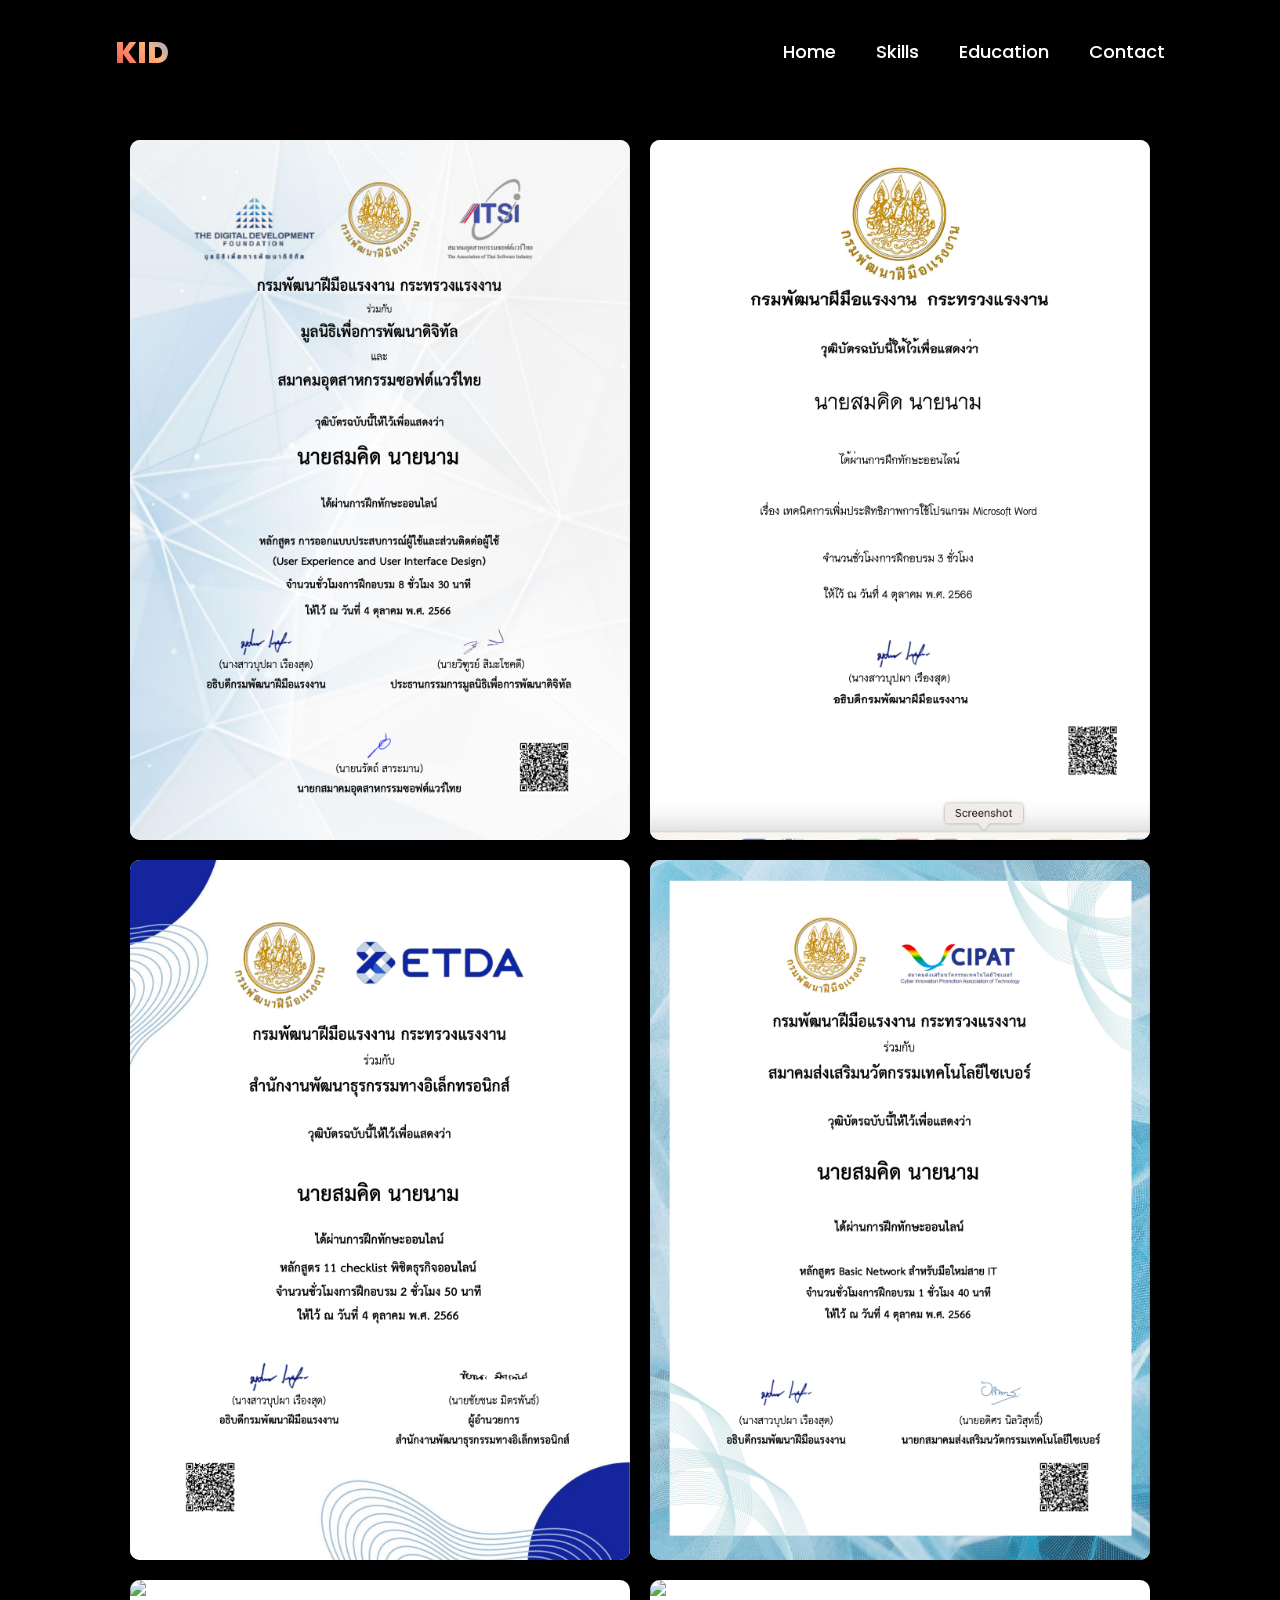
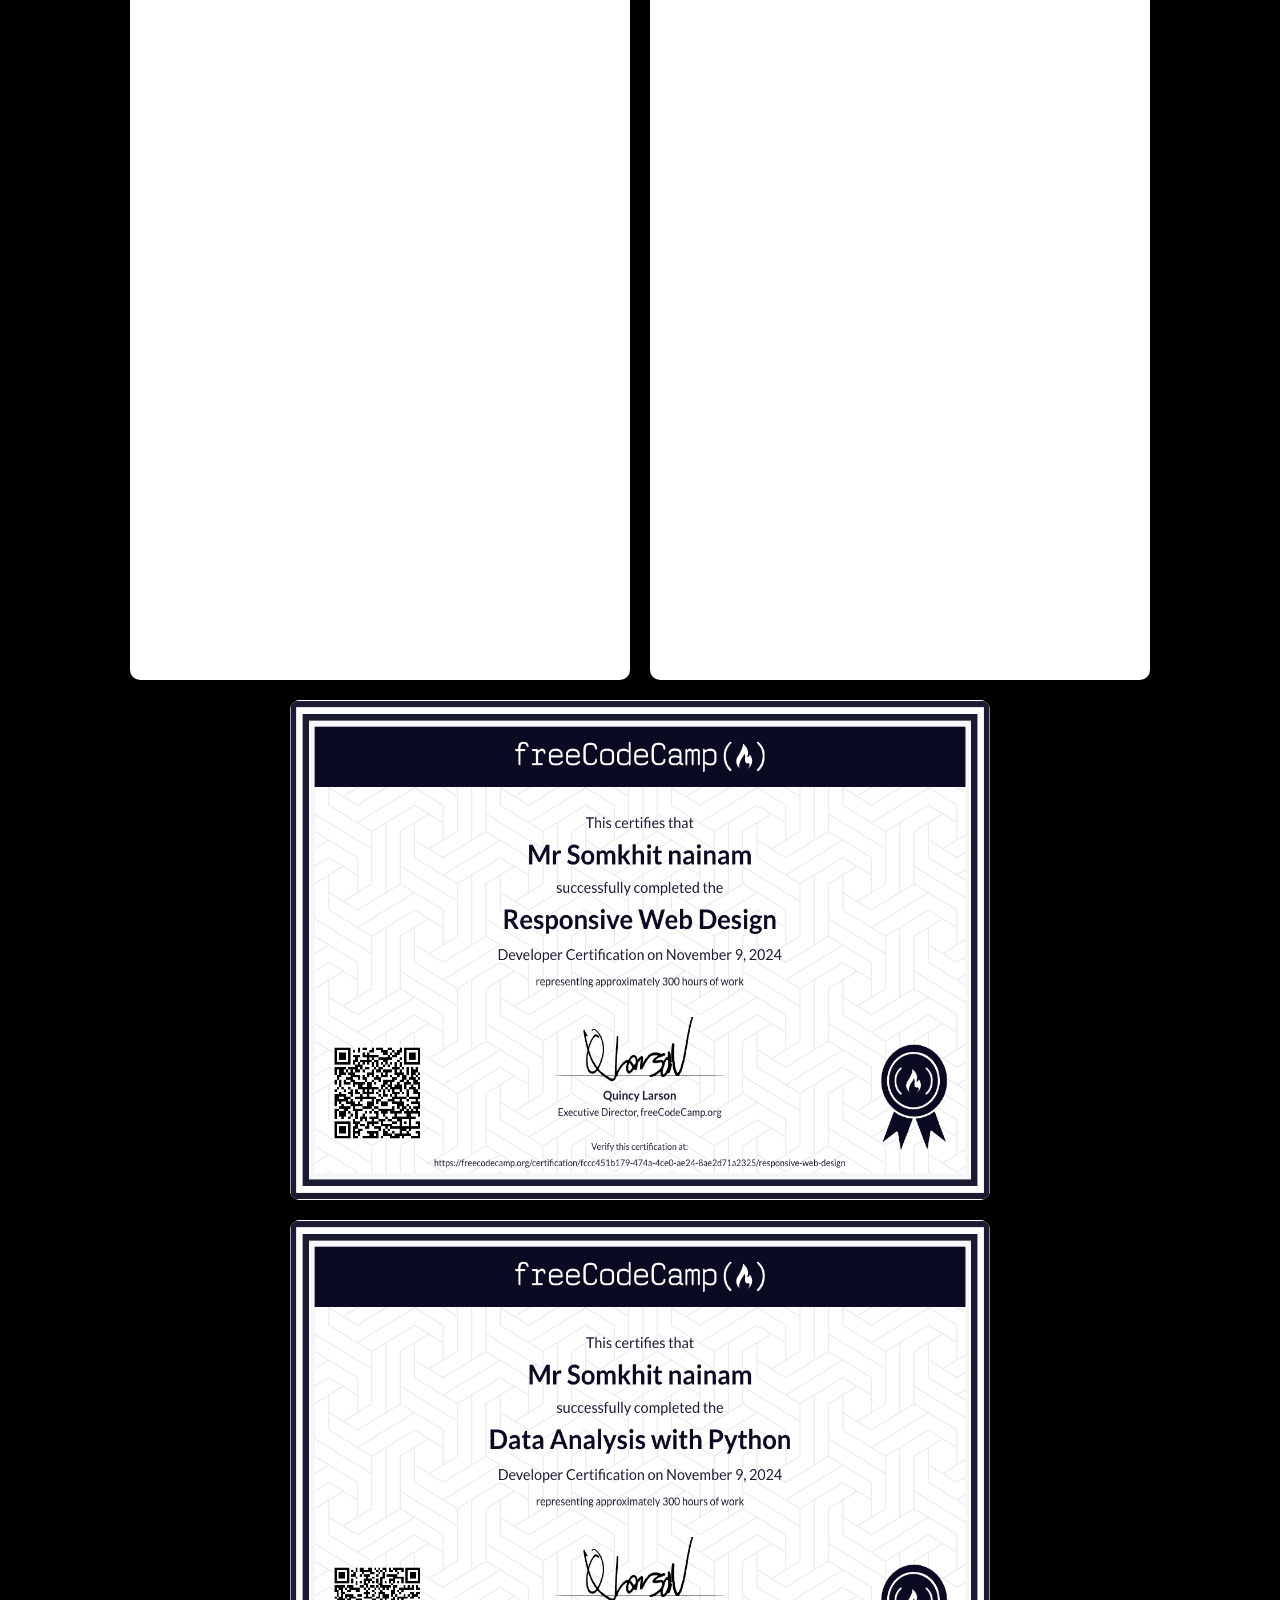
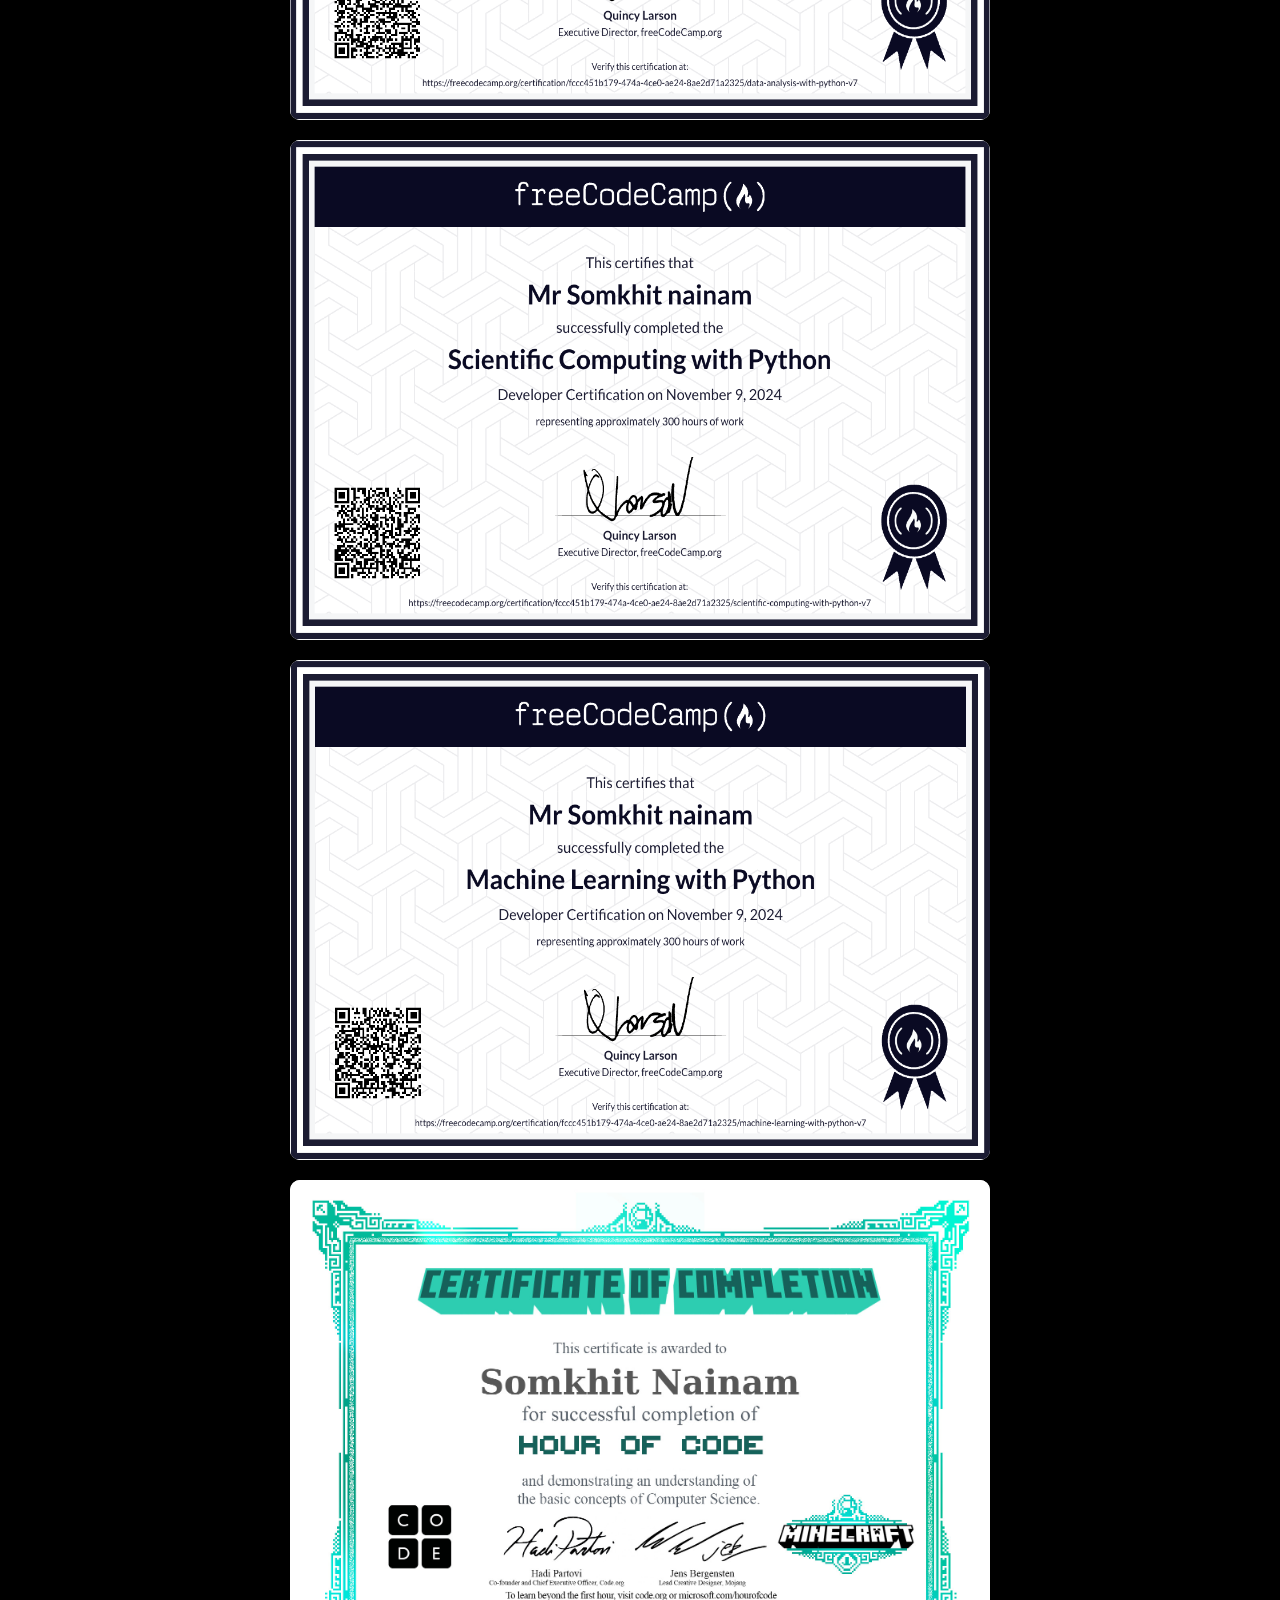
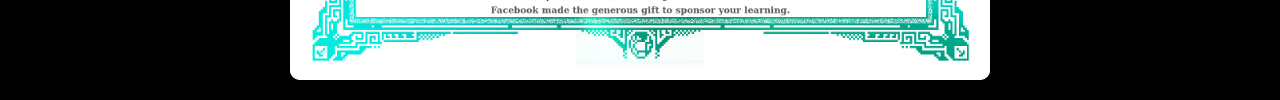
==== education.html @ adf16cce "first commit" ====
<!DOCTYPE html>
<html lang="en">
<head>
    <meta charset="UTF-8">
    <meta name="viewport" content="width=device-width, initial-scale=1.0">
    <link rel="stylesheet" href="https://cdnjs.cloudflare.com/ajax/libs/font-awesome/6.5.2/css/all.min.css">
    <link rel="stylesheet" href="education.css">
    <title>Portfolio Website</title>
</head>
<body>
    <header>
        <a href="#" class="logo">KID</a>
        <nav>
            <a href="./index.html"> Home</a>
            <a href="./skill.html">Skills</a>
            <a href="./education.html">Education</a>
            <a href="./contact.html">Contact</a>
        </nav>
    </header>
    <section class="certificates">
        <!-- ใบเซอร์ในรูปแบบแนวตั้ง -->
        <div class="certificate vertical">
            <img src="./กตบ/1.jpg" alt="Certificate 1">
            <p>ใบเซอร์ที่ 1</p>
        </div>
        <div class="certificate vertical">
            <img src="./กตบ/2.jpg" alt="Certificate 2">
            <p>ใบเซอร์ที่ 2</p>
        </div>
        <div class="certificate vertical">
            <img src="./กตบ/3.jpg" alt="Certificate 3">
            <p>ใบเซอร์ที่ 3</p>
        </div>
        <div class="certificate vertical">
            <img src="./กตบ/4.jpg" alt="Certificate 4">
            <p>ใบเซอร์ที่ 4</p>
        </div>
        <div class="certificate vertical">
            <img src="./กตบ/5.jpg" alt="Certificate 5">
            <p>ใบเซอร์ที่ 5</p>
        </div> 
        <div class="certificate vertical">
            <img src="./กตบ/6.jpg" alt="Certificate 6">
            <p>ใบเซอร์ที่ 6</p>
        </div>
        <div class="certificate horizontal">
            <img src="./กตบ/Screenshot 2567-11-09 at 02.00.35.png" alt="Certificate 1">
        </div>
        <div class="certificate horizontal">
            <img src="./กตบ/Screenshot 2567-11-09 at 12.40.06.png" alt="Certificate 1">
        </div>
        <div class="certificate horizontal">
            <img src="./กตบ/Screenshot 2567-11-09 at 14.01.18.png" alt="Certificate 1">
        </div>
        <div class="certificate horizontal">
            <img src="./กตบ/Screenshot 2567-11-09 at 15.55.55.png" alt="Certificate 1">
        </div>
        <div class="certificate horizontal">
            <img src="./กตบ/eyJuYW1lIjoiU29ta2hpdCBOYWluYW0iLCJjb3Vyc2UiOiJtYyIsImRvbm9yIjoiRmFjZWJvb2sifQ==.jpg" alt="Certificate 1">
        </div>

    </section>
</body>
    <script src="script.js"></script>
</body>
</html>
---- education.css ----
@import url('https://fonts.googleapis.com/css2?family=Poppins:wght@100;200;300;400;500;600&display=swap');

*{
    margin: 0;
    padding: 0;
    box-sizing: border-box;
    text-decoration: none;
    border: none;
    outline: none;
    font-family: 'Poppins', sans-serif;
}

html{
    font-size: 62.5%;
}

body{
    width: 100%;
    height: 100vh;
    overflow-x: hidden;
    background: black;
    color: white;
}

header{
    margin-top: 20px;
    position: fixed;
    top: 0;
    left: 0;
    width: 100%;
    padding: 1rem 9%;
    background-color: transparent;
    display: flex;
    justify-content: space-between;
    align-items: center;
    z-index: 100;
}

.logo {
    font-size: 3rem;
    font-weight: 800;
    color: #b74b4b;
    cursor: pointer;
    transition: 0.5s ease;
    background-image: linear-gradient(45deg, #b74b4b, #ff7e5f, #feb47b, #86a8e7, #91eae4, #ffff);
    background-size: 200%;
    -webkit-background-clip: text;
    background-clip: text;
    color: transparent;
    transition: 0.5s ease;
}

.logo:hover {
    background-position: 100%;
}

.logo:hover{
    transform: scale(1.1);
}

nav {
    display: flex;
    flex-wrap: wrap;
    justify-content: center;
    align-items: center;
}

nav a {
    font-size: 1.8rem;
    color: white;
    margin-left: 4rem;
    font-weight: 500;
    transition: 0.3s ease;
    border-bottom: 3px solid transparent;
}

nav a:hover, nav a.active {
    color: #b74b4b;
    border-bottom: 3px solid #b74b4b;
}


.home {
    display: flex;
    justify-content: center;
    align-items: center;
    gap: 8rem;
    background-color: black;
}

/* Typing Text */
.typing-text {
    font-size: 3.4rem;
    font-weight: 600;
}

/* Footer */
footer {
    background: #000;
    color: #fff;
    padding: 2rem;
    text-align: center;
    font-size: 1.4rem;
}

/* Media Queries */
@media (max-width: 768px) {
    header nav a {
        font-size: 1.6rem;
        margin-left: 2rem;
    }

    .home {
        flex-direction: column;
        text-align: center;
        gap: 2rem;
    }

    .home .home-img img {
        width: 250px;
    }

    .home-content h1 {
        font-size: 3rem;
    }

    .home-content h3 {
        font-size: 2rem;
    }

    footer {
        font-size: 1.4rem;
    }
}

@media (max-width: 576px) {
    .logo {
        font-size: 2.5rem;
    }

    .home-content h1 {
        font-size: 2.5rem;
    }

    .home-content h3 {
        font-size: 1.8rem;
    }

    .social-icons a {
        width: 3rem;
        height: 3rem;
        font-size: 1.6rem;
    }

    .btn {
        padding: 0.8rem 2rem;
        font-size: 1.2rem;
    }

    footer {
        font-size: 1.2rem;
        padding: 1.5rem;
    }
}
@keyframes fadeInUp {
    from {
        opacity: 0;
        transform: translateY(20px);
    }
    to {
        opacity: 1;
        transform: translateY(0);
    }
}

.home-content h1 {
    animation: fadeInUp 1.5s ease-out;
}

.home-content h3 {
    animation: fadeInUp 1.8s ease-out;
    animation-delay: 0.5s;
}

/* การจัดระเบียบพื้นฐานสำหรับใบเซอร์ */
.certificates {
    display: flex;
    flex-wrap: wrap;
    justify-content: center; /* จัดใบเซอร์ให้มีระเบียบ */
    gap: 20px;
    padding: 20px;
    margin-top: 120px;
}

/* ใบเซอร์แนวตั้ง */
.certificate.vertical {
    width: 500px;
    height: 700px;
    text-align: center;
    border-radius: 10px;
    box-shadow: 0px 10px 15px rgba(0, 0, 0, 0.1);
    background-color: white;
    overflow: hidden;
    position: relative;
    transition: transform 0.3s ease, box-shadow 0.3s ease;
}

/* รูปภาพในใบเซอร์แนวตั้ง */
.certificate.vertical img {
    width: 100%;  /* รูปภาพเต็มกรอบ */
    height: 100%;
    object-fit: cover;  /* ครอบรูปให้เข้ากับกรอบ */
    display: flex;
}

/* การตั้งค่าเมื่อ hover ที่ใบเซอร์ */
.certificate.vertical:hover {
    transform: scale(1.05); /* ขยายเล็กน้อย */
    box-shadow: 0px 15px 25px rgba(0, 0, 0, 0.15);
}

/* Responsive: ปรับขนาดให้เหมาะสมสำหรับมือถือและจอขนาดเล็ก */
@media (max-width: 1024px) {
    .certificate.vertical {
        width: 350px;  /* ลดขนาดให้เล็กลง */
        height: 650px;
    }
}

@media (max-width: 768px) {
    .certificate.vertical {
        width: 80%;  /* ใช้ความกว้าง 80% ของหน้าจอ */
        height: auto; /* ปรับความสูงเป็นอัตโนมัติ */
    }

    /* ปรับข้อความให้เล็กลงเพื่อรองรับหน้าจอที่แคบกว่า */
    .certificate p {
        font-size: 1rem;
    }
}

@media (max-width: 480px) {
    .certificate.vertical {
        width: 90%;  /* ใช้ความกว้าง 90% บนจอที่เล็กที่สุด */
        height: auto; /* ปรับความสูงเป็นอัตโนมัติ */
    }

    /* ลดขนาดของข้อความให้พอดีกับจอเล็ก */
    .certificate p {
        font-size: 0.9rem;
    }
}
/* ใบเซอร์แนวนอน */
.certificate.horizontal {
    width: 700px; /* ความกว้างของใบเซอร์แนวนอน */
    height: 500px; /* ความสูงของใบเซอร์แนวนอน */
    text-align: center;
    border-radius: 10px;
    box-shadow: 0px 10px 15px rgba(0, 0, 0, 0.1);
    background-color: white;
    overflow: hidden;
    position: relative;
    transition: transform 0.3s ease, box-shadow 0.3s ease;
}

/* รูปภาพในใบเซอร์แนวนอน */
.certificate.horizontal img {
    width: 100%;
    height: 100%;
}

/* การตั้งค่าเมื่อ hover ที่ใบเซอร์ */
.certificate.horizontal:hover {
    transform: scale(1.05); /* ขยายเล็กน้อย */
    box-shadow: 0px 15px 25px rgba(0, 0, 0, 0.15);
}

/* Responsive: ปรับขนาดให้เหมาะสมสำหรับมือถือและจอขนาดเล็ก */
@media (max-width: 1024px) {
    .certificate.horizontal {
        width: 500px;  /* ปรับขนาดให้เหมาะสมกับจอขนาดกลาง */
        height: 300px;
    }
}

@media (max-width: 768px) {
    .certificate.horizontal {
        width: 80%;  /* ใช้ความกว้าง 80% ของหน้าจอ */
        height: auto;  /* ปรับความสูงให้ยืดตามรูปภาพ */
    }

    /* ปรับขนาดข้อความให้เหมาะสม */
    .certificate p {
        font-size: 1rem;
    }
}

@media (max-width: 480px) {
    .certificate.horizontal {
        width: 90%;  /* ใช้ความกว้าง 90% บนจอที่เล็กที่สุด */
        height: auto;
    }

    /* ลดขนาดของข้อความให้พอดีกับจอเล็ก */
    .certificate p {
        font-size: 0.9rem;
    }
}
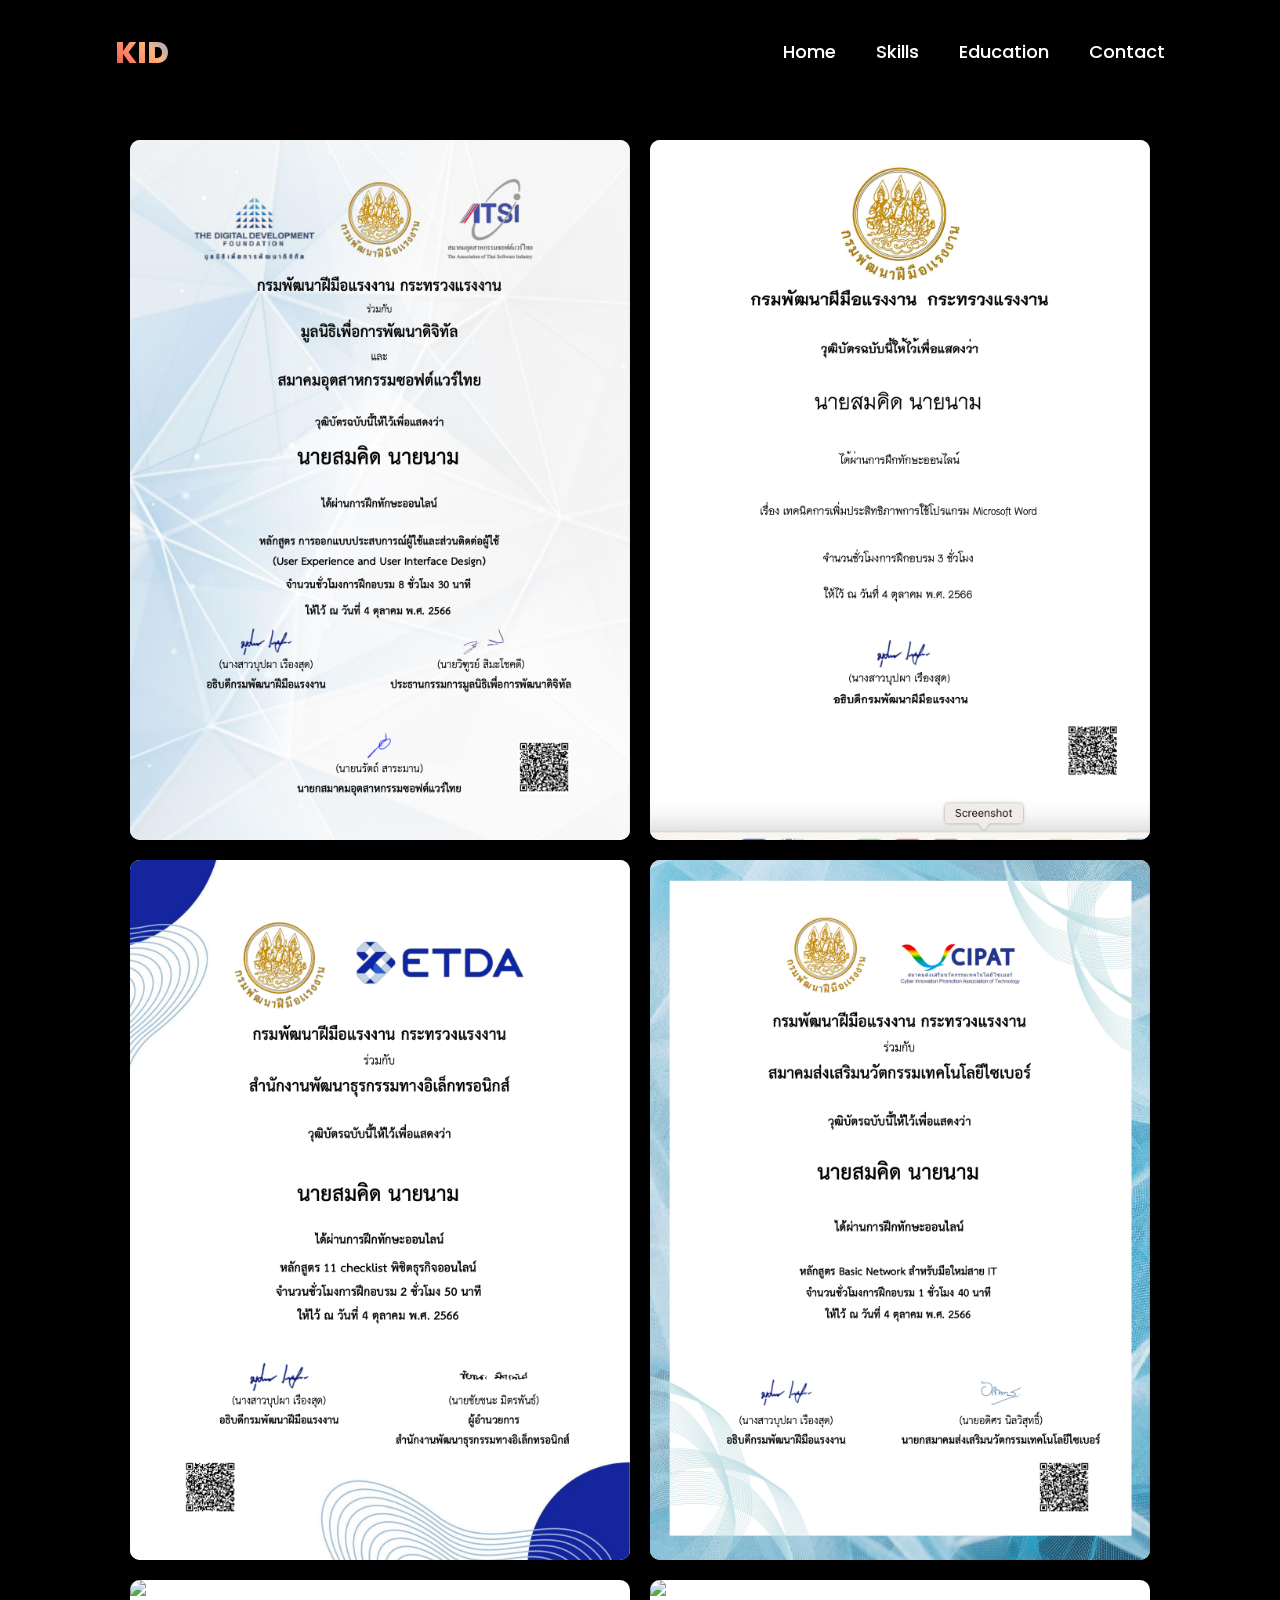
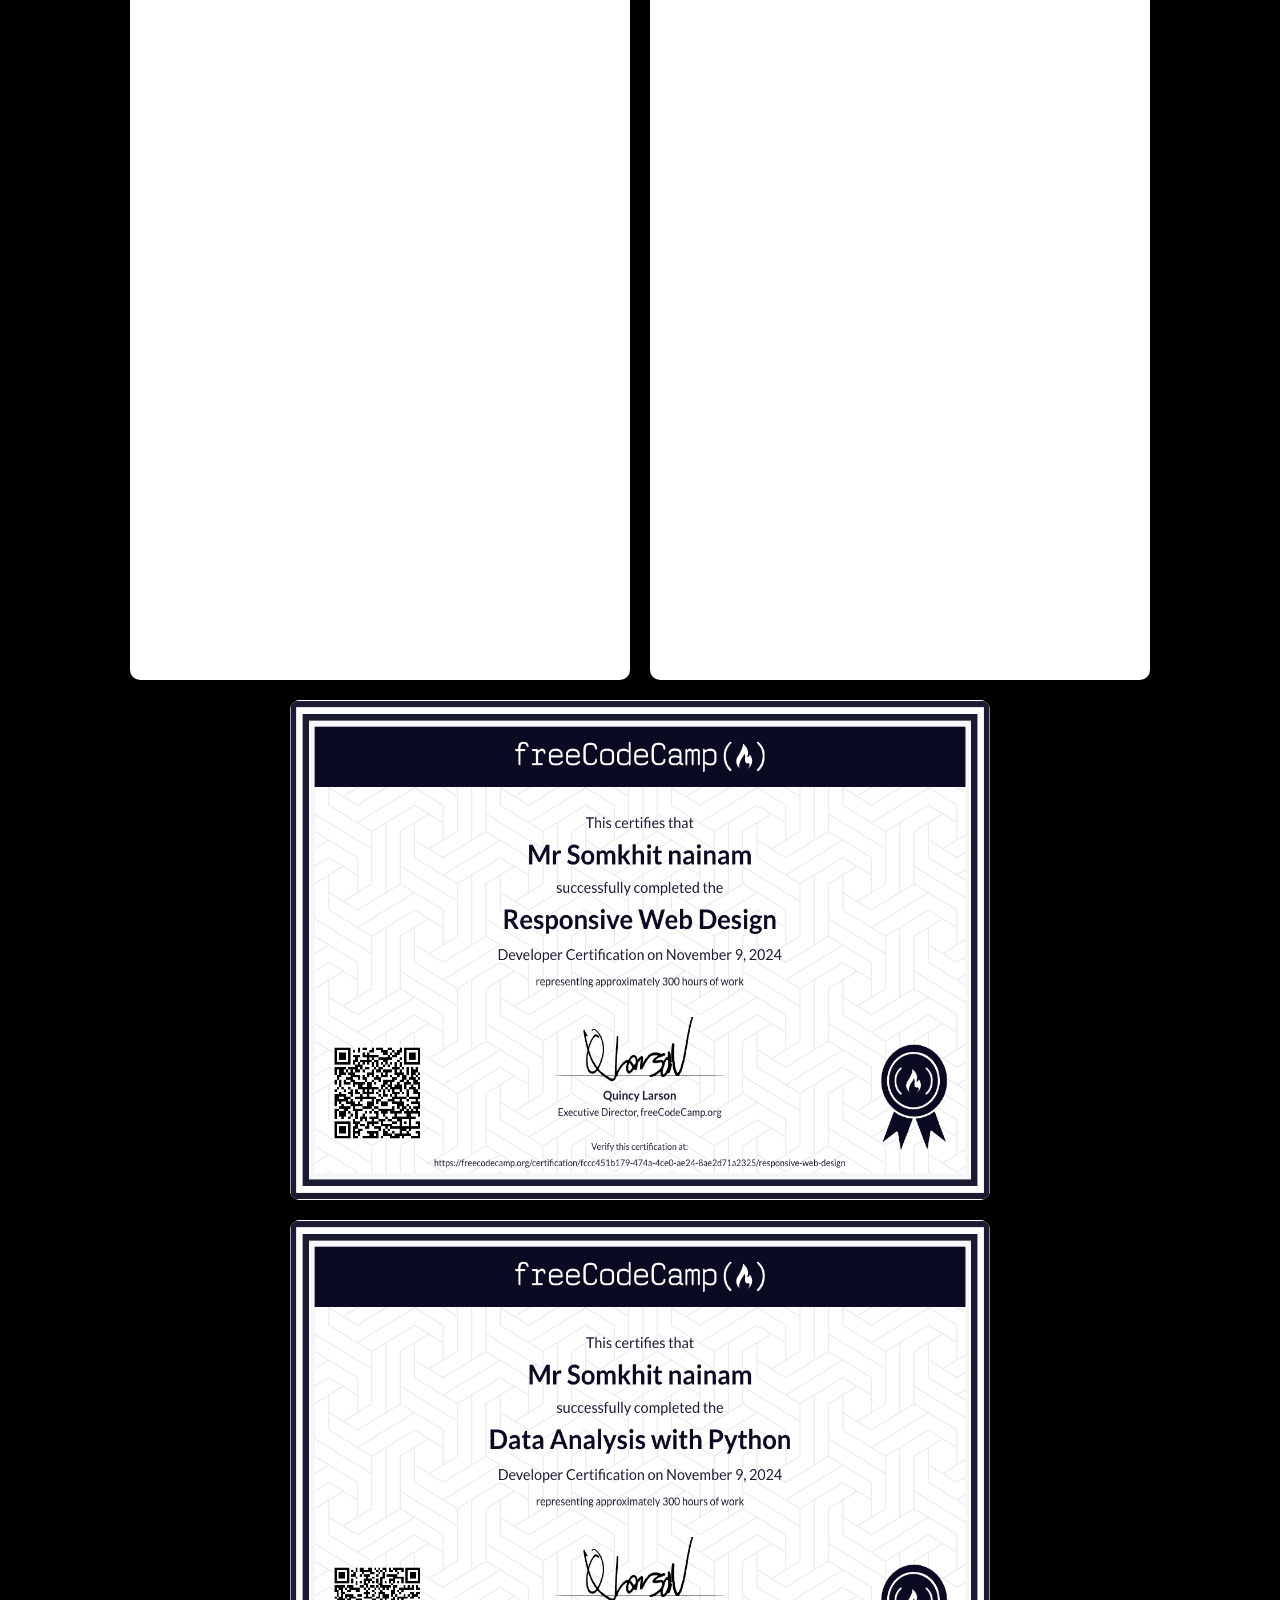
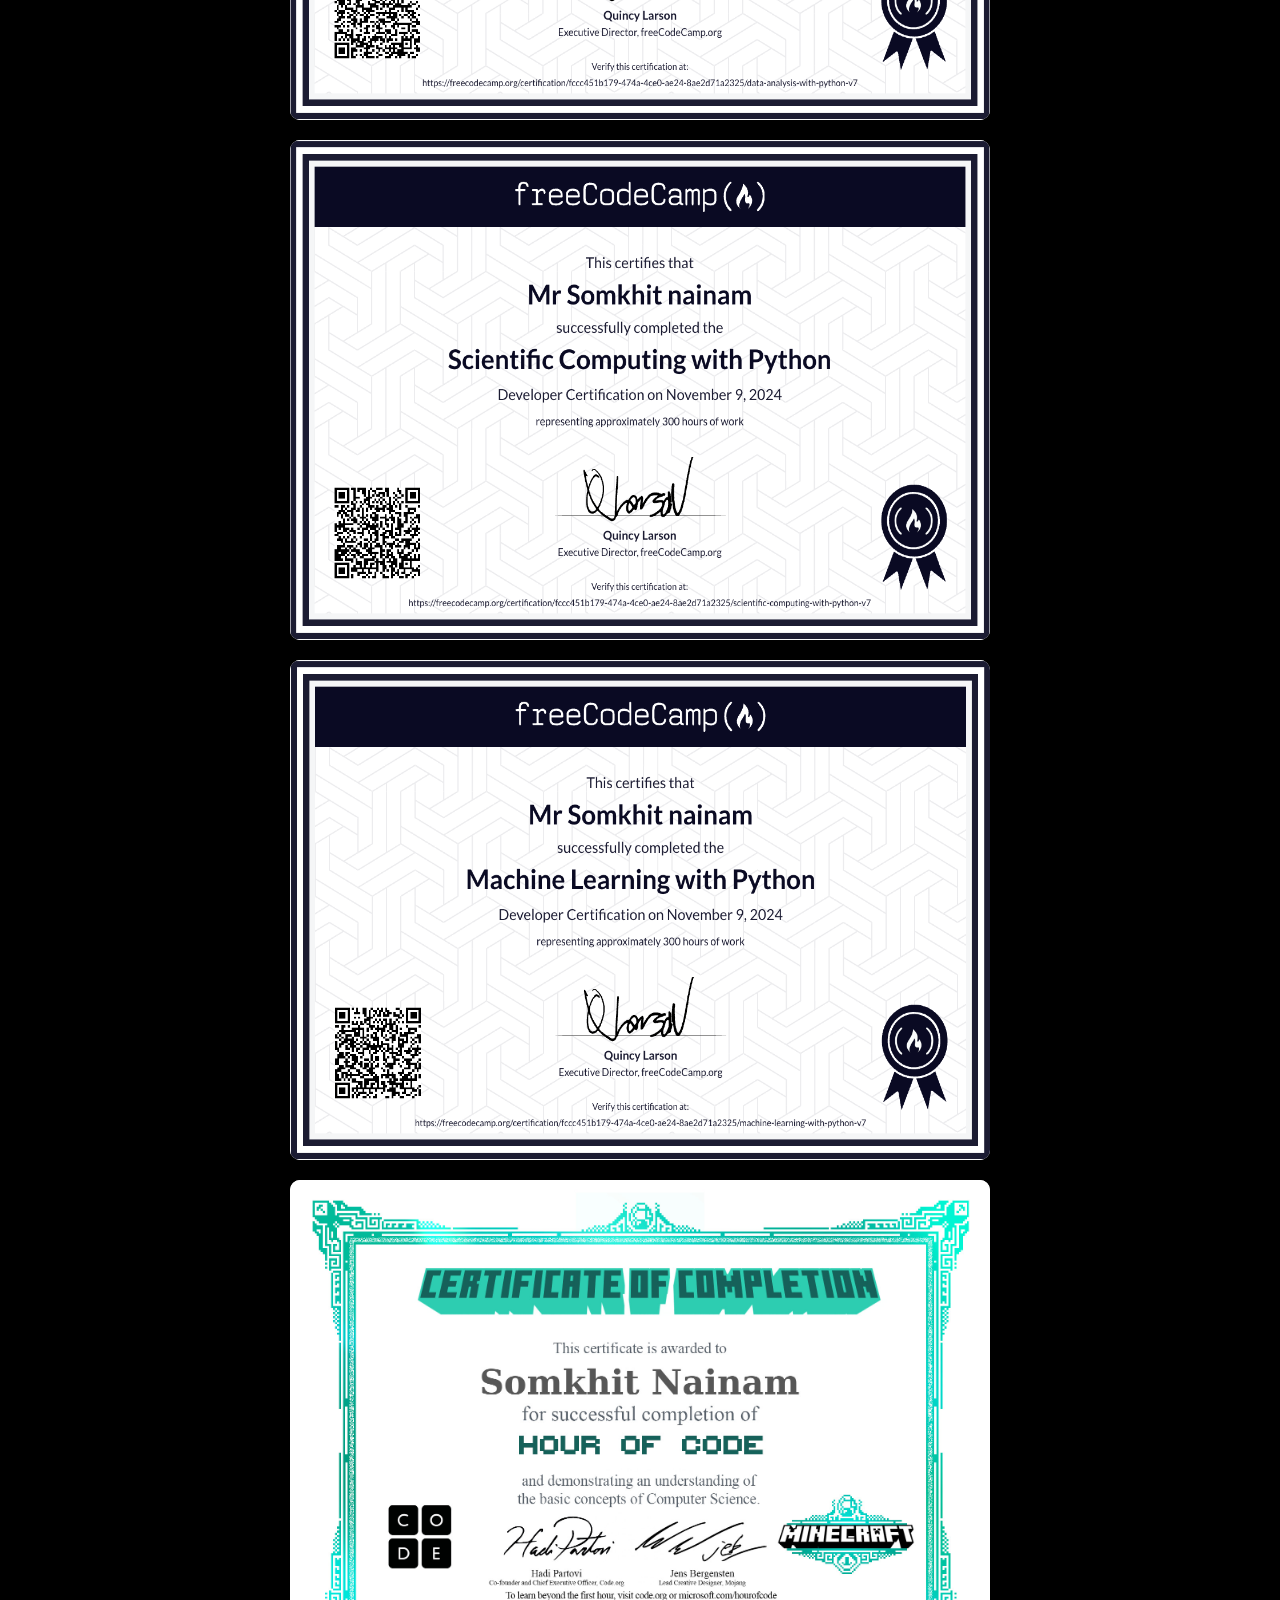
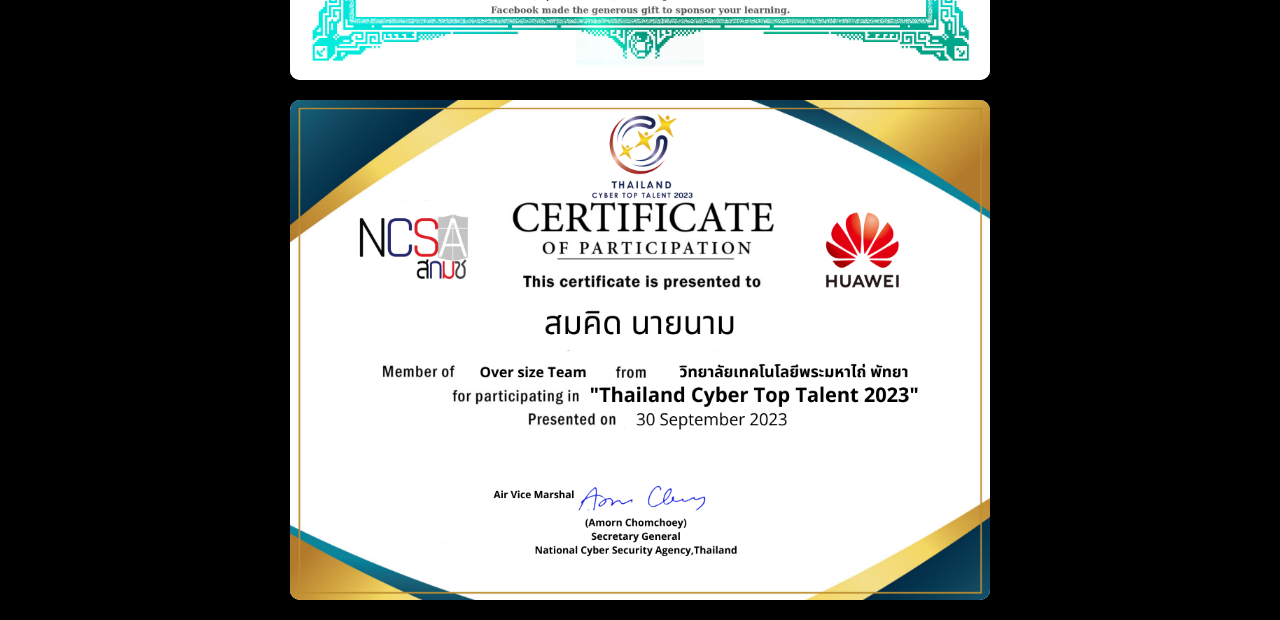
==== commit 620f677f: "Update content in education.html" ====
--- a/education.html
+++ b/education.html
@@ -4,7 +4,7 @@
     <meta charset="UTF-8">
     <meta name="viewport" content="width=device-width, initial-scale=1.0">
     <link rel="stylesheet" href="https://cdnjs.cloudflare.com/ajax/libs/font-awesome/6.5.2/css/all.min.css">
-    <link rel="stylesheet" href="education.css">
+    <link rel="stylesheet" href="./education.css">
     <title>Portfolio Website</title>
 </head>
 <body>
@@ -58,9 +58,11 @@
         <div class="certificate horizontal">
             <img src="./กตบ/eyJuYW1lIjoiU29ta2hpdCBOYWluYW0iLCJjb3Vyc2UiOiJtYyIsImRvbm9yIjoiRmFjZWJvb2sifQ==.jpg" alt="Certificate 1">
         </div>
-
+        <div class="certificate horizontal">
+            <img src="./กตบ/2.png" alt="Certificate 1">
+        </div>
     </section>
 </body>
-    <script src="script.js"></script>
+    <script src="./script.js"></script>
 </body>
 </html>